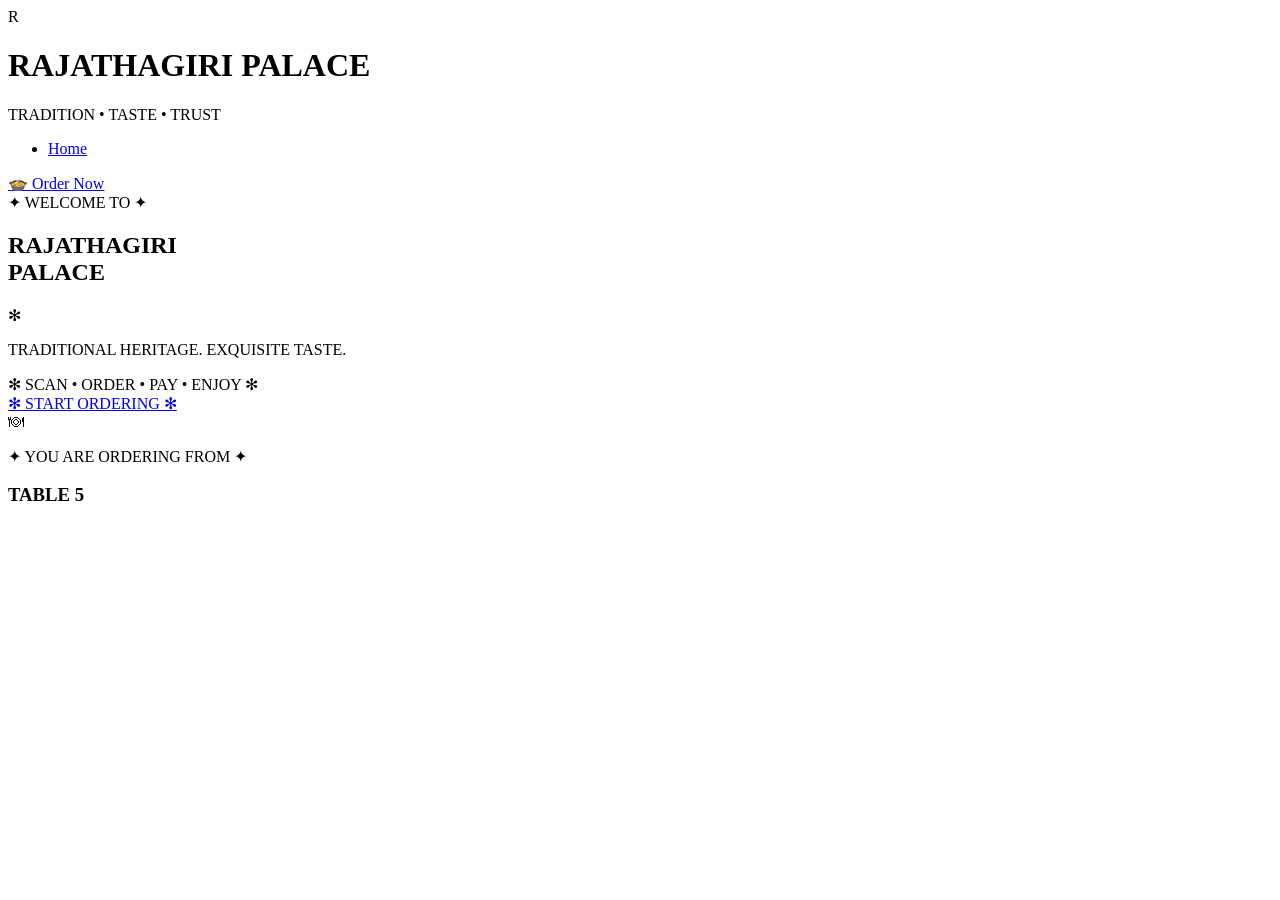
==== index.html @ 091574f3 "Add files via upload" ====
<!DOCTYPE html>
<html lang="en">
<head>
    <meta charset="UTF-8">
    <meta name="viewport" content="width=device-width, initial-scale=1.0">
    <title>Rajathgiri Place</title>
    <link rel="stylesheet" href="style.css">
    <!-- Google Fonts: Cinzel Decorative for the swash serif, Montserrat for clean sans-serif -->
    <link href="https://fonts.googleapis.com/css2?family=Cinzel+Decorative:wght@400;700;900&family=Montserrat:wght@300;400;500&display=swap" rel="stylesheet">
    
</head>
<body>
    <!-- Top Navigation Bar -->
    <header>
        <div class="logo-area">
            <div class="logo-circle">
                <span class="r-mark">R</span>
            </div>
            <div class="logo-text">
                <h1>RAJATHAGIRI PALACE</h1>
                <p>TRADITION &bull; TASTE &bull; TRUST</p>
            </div>
        </div>
        
        <nav class="main-nav">
            <ul>
                <li class="active"><a href="#">Home</a></li>
                
            </ul>
        </nav>
        
        <div class="header-action">
            <a href="#" class="btn-order-now">
                <span class="icon-cloche">&#127858;</span> Order Now
            </a>
        </div>
    </header>

    <!-- Main Content Area -->
    <main class="hero-section">
        <div class="welcome-badge">
            <span class="diamond">&#10022;</span> WELCOME TO <span class="diamond">&#10022;</span>
        </div>
        
        <h2 class="hero-title">RAJATHAGIRI<br>PALACE</h2>
        
        <div class="ornate-divider">
            <div class="line"></div>
            <span class="flower">&#10043;</span>
            <div class="line"></div>
        </div>
        
        <p class="hero-subtitle">TRADITIONAL HERITAGE. EXQUISITE TASTE.</p>
        
        <div class="action-steps">
            <span class="flower-icon">&#10043;</span>
            <span class="step-text">SCAN <span class="dot">&bull;</span> ORDER <span class="dot">&bull;</span> PAY <span class="dot">&bull;</span> ENJOY</span>
            <span class="flower-icon">&#10043;</span>
        </div>
        
        <a href="menu.html" class="btn-start-ordering">
            ✻ START ORDERING ✻
        </a>
        
        <div class="table-card">
            <div class="table-icon">&#127869;</div>
            <p class="ordering-from"><span class="diamond">&#10022;</span> YOU ARE ORDERING FROM <span class="diamond">&#10022;</span></p>
            <h3 class="table-number">TABLE 5</h3>
        </div>
    </main>
</body>
</html>
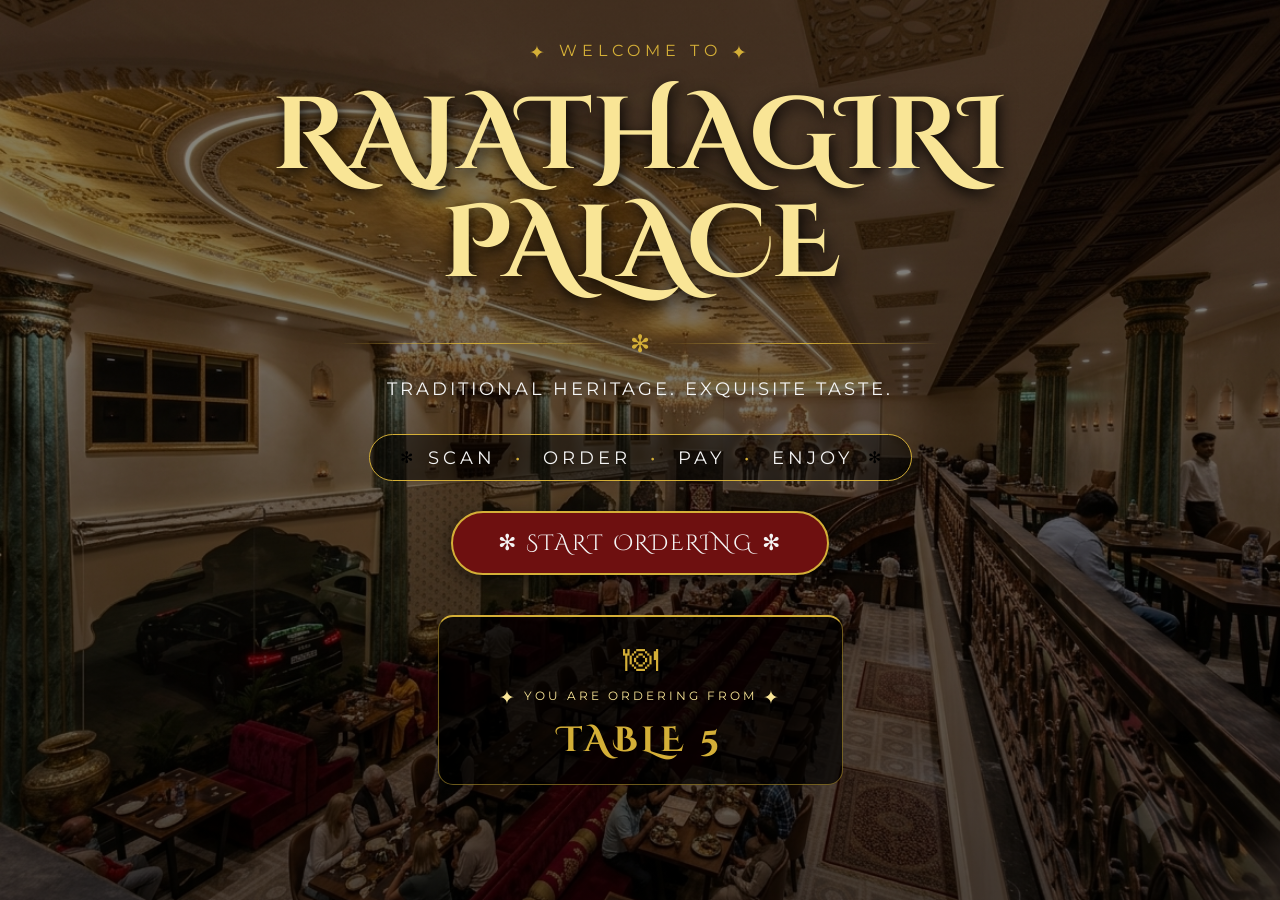
==== commit b06a3204: "Refactor index.html to remove duplicate content Removed duplicate HTML structure and cleaned up the " ====
--- a/index.html
+++ b/index.html
@@ -10,32 +10,7 @@
     
 </head>
 <body>
-    <!-- Top Navigation Bar -->
-    <header>
-        <div class="logo-area">
-            <div class="logo-circle">
-                <span class="r-mark">R</span>
-            </div>
-            <div class="logo-text">
-                <h1>RAJATHAGIRI PALACE</h1>
-                <p>TRADITION &bull; TASTE &bull; TRUST</p>
-            </div>
-        </div>
-        
-        <nav class="main-nav">
-            <ul>
-                <li class="active"><a href="#">Home</a></li>
-                
-            </ul>
-        </nav>
-        
-        <div class="header-action">
-            <a href="#" class="btn-order-now">
-                <span class="icon-cloche">&#127858;</span> Order Now
-            </a>
-        </div>
-    </header>
-
+    
     <!-- Main Content Area -->
     <main class="hero-section">
         <div class="welcome-badge">
@@ -69,4 +44,4 @@
         </div>
     </main>
 </body>
-</html>+</html>
--- a/style.css
+++ b/style.css
@@ -0,0 +1,400 @@
+/* --- Variables for precise color matching --- */
+:root {
+    --gold-primary: #d4af37;
+    --gold-light: #f9e596;
+    --gold-dark: #997a00;
+    --red-bg: #4a0c0c;
+    --red-btn: #6e1010;
+    --text-white: #f5f5f5;
+    --overlay-dark: rgba(0, 0, 0, 0.75);
+    --font-heading: 'Cinzel Decorative', serif;
+    --font-body: 'Montserrat', sans-serif;
+}
+
+/* --- Global Reset --- */
+* {
+    margin: 0;
+    padding: 0;
+    box-sizing: border-box;
+}
+
+body, html {
+    width: 100%;
+    height: 100%;
+    overflow-x: hidden;
+    font-family: var(--font-body);
+    /* Update the url() directly below to your new image name */
+    background:
+    linear-gradient(rgba(0,0,0,0.45), rgba(0,0,0,0.65)),
+    url("images/1000203876.png");
+
+    background-size: cover;
+    background-position: center;
+    background-repeat: no-repeat;
+    background-attachment: scroll;
+}
+
+/* --- Header Section --- */
+header {
+    display: flex;
+    justify-content: space-between;
+    align-items: center;
+    padding: 20px 40px;
+    background: linear-gradient(to bottom, rgba(0,0,0,0.9), transparent);
+    border-bottom: 1px solid rgba(212, 175, 55, 0.3);
+    position: sticky;
+    top: 0;
+    z-index: 10;
+}
+
+.logo-area {
+    display: flex;
+    align-items: center;
+    gap: 15px;
+}
+
+.logo-circle {
+    width: 55px;
+    height: 55px;
+    border: 2px dashed var(--gold-primary);
+    border-radius: 50%;
+    display: flex;
+    justify-content: center;
+    align-items: center;
+    padding: 2px;
+}
+
+.r-mark {
+    font-family: var(--font-heading);
+    font-size: 2rem;
+    font-weight: 700;
+    color: var(--gold-primary);
+}
+
+.logo-text h1 {
+    font-family: var(--font-body);
+    font-size: 1.1rem;
+    font-weight: 500;
+    letter-spacing: 2px;
+    color: var(--gold-primary);
+}
+
+.logo-text p {
+    font-size: 0.55rem;
+    letter-spacing: 4px;
+    color: var(--gold-light);
+    margin-top: 3px;
+}
+
+.main-nav ul {
+    list-style: none;
+    display: flex;
+    gap: 35px;
+}
+
+.main-nav a {
+    text-decoration: none;
+    color: var(--text-white);
+    font-size: 0.95rem;
+    transition: color 0.3s;
+}
+
+.main-nav li.active a, .main-nav a:hover {
+    color: var(--gold-primary);
+}
+
+.main-nav li.active {
+    position: relative;
+}
+
+.main-nav li.active::after {
+    content: '♦';
+    position: absolute;
+    bottom: -15px;
+    left: 50%;
+    transform: translateX(-50%);
+    color: var(--gold-primary);
+    font-size: 0.8rem;
+}
+
+.btn-order-now {
+    text-decoration: none;
+    color: var(--text-white);
+    border: 1px solid var(--gold-primary);
+    padding: 10px 24px;
+    border-radius: 30px;
+    font-size: 0.9rem;
+    display: flex;
+    align-items: center;
+    gap: 8px;
+    transition: background 0.3s;
+}
+
+.btn-order-now:hover {
+    background: rgba(212, 175, 55, 0.2);
+}
+
+/* --- Hero Main Content --- */
+.hero-section {
+    min-height: calc(100vh - 100px);
+    display: flex;
+    flex-direction: column;
+    justify-content: center;
+    align-items: center;
+    text-align: center;
+    padding: 40px 20px;
+    position: relative;
+    z-index: 5;
+}
+
+.welcome-badge {
+    font-family: var(--font-body);
+    font-size: 1rem;
+    letter-spacing: 5px;
+    color: var(--gold-primary);
+    margin-bottom: 10px;
+}
+
+.diamond {
+    font-size: 1.2rem;
+    vertical-align: middle;
+}
+
+.hero-title{
+    font-family: var(--font-heading);
+    font-size: clamp(2.8rem, 8vw, 6.5rem);
+    font-weight: 700;
+    line-height: 1.05;
+    color: var(--gold-light);
+    text-shadow: 2px 5px 15px rgba(0,0,0,0.9);
+    margin: 10px 0;
+}
+
+.ornate-divider {
+    display: flex;
+    align-items: center;
+    justify-content: center;
+    gap: 15px;
+    width: 60%;
+    max-width: 600px;
+    margin: 20px 0;
+}
+
+.ornate-divider .line {
+    height: 1px;
+    flex-grow: 1;
+    background: linear-gradient(to right, transparent, var(--gold-primary), transparent);
+}
+
+.flower {
+    font-size: 1.5rem;
+    color: var(--gold-primary);
+}
+
+.hero-subtitle {
+    font-family: var(--font-body);
+    font-size: 1.1rem;
+    letter-spacing: 3px;
+    color: var(--text-white);
+    margin-bottom: 35px;
+}
+
+/* --- Action Buttons --- */
+.action-steps {
+    display:flex;
+    align-items:center;
+    justify-content:center;
+    flex-wrap:wrap;
+    gap: 15px;
+    border: 1px solid var(--gold-primary);
+    padding: 12px 30px;
+    border-radius: 40px;
+    background:rgba(0, 0, 0, 0.5);
+    margin-bottom: 30px;
+}
+
+.step-text {
+    font-family: var(--font-body);
+    font-size: 1.1rem;
+    letter-spacing: 4px;
+    color: var(--text-white);
+}
+
+.dot {
+    color: var(--gold-primary);
+    margin: 0 10px;
+}
+
+.btn-start-ordering {
+    background: var(--red-btn);
+    color: var(--text-white);
+    text-decoration: none;
+    padding: 15px 45px;
+    border: 2px solid var(--gold-primary);
+    border-radius: 40px;
+    font-family: var(--font-heading);
+    font-size: 1.4rem;
+    letter-spacing: 2px;
+    display: flex;
+    align-items: center;
+    gap: 15px;
+    box-shadow: 0 5px 20px rgba(0,0,0,0.6);
+    transition: transform 0.2s, background 0.3s;
+    margin-bottom: 40px;
+}
+
+.btn-start-ordering:hover {
+    transform: scale(1.03);
+    background: #8a1414;
+}
+
+.flower-icon-red {
+    color: var(--gold-primary);
+    font-size: 1.2rem;
+}
+
+/* --- Table Info Card --- */
+.table-card {
+    border: 1px solid rgba(212, 175, 55, 0.5);
+    background: rgba(0, 0, 0, 0.7);
+    padding: 20px 60px;
+    border-radius: 15px;
+    position: relative;
+    border-top: 2px solid var(--gold-primary);
+}
+
+.table-icon {
+    font-size: 2.2rem;
+    color: var(--gold-primary);
+    margin-bottom: 5px;
+}
+
+.ordering-from {
+    font-size: 0.75rem;
+    letter-spacing: 3px;
+    color: var(--gold-light);
+    margin-bottom: 8px;
+}
+
+.table-number {
+    font-family: var(--font-heading);
+    font-size: 2.2rem;
+    letter-spacing: 4px;
+    color: var(--gold-primary);
+}
+
+/* --- Bottom Curve overlay --- */
+.bottom-curve {
+    position: fixed;
+    bottom: 0;
+    left: 0;
+    width: 100%;
+    height: 180px;
+    background: url('https://www.transparenttextures.com/patterns/arabesque.png'), var(--red-bg);
+    border-top: 4px solid var(--gold-primary);
+    border-top-left-radius: 50% 100%;
+    border-top-right-radius: 50% 100%;
+    z-index: 1;
+    display: none;
+    justify-content: center;
+    align-items: flex-end;
+    padding-bottom: 20px;
+    box-shadow: 0 -10px 30px rgba(0,0,0,0.8);
+}
+
+.lotus-icon {
+    font-size: 2rem;
+    color: var(--gold-primary);
+}
+
+/* ===========================
+   Mobile Responsive Design
+=========================== */
+
+@media (max-width:768px){
+
+header{
+    flex-direction:column;
+    gap:15px;
+    padding:15px;
+}
+
+.main-nav ul{
+    gap:18px;
+    flex-wrap:wrap;
+    justify-content:center;
+}
+
+.hero-title{
+    font-size:3rem;
+}
+
+.hero-subtitle{
+    font-size:0.9rem;
+    letter-spacing:2px;
+}
+
+.action-steps{
+    width:90%;
+    padding:10px;
+}
+
+.step-text{
+    font-size:0.8rem;
+    letter-spacing:1px;
+}
+
+.btn-start-ordering{
+    width: 320px;
+    max-width: 90%;
+    min-height: 60px;
+    font-size: 1rem;
+    white-space: nowrap;
+    justify-content: center;
+}
+
+.table-card{
+    width:90%;
+    max-width:350px;
+    padding:20px;
+}
+
+.bottom-curve{
+    display:none;
+}
+.logo-text h1{
+    font-size:0.8rem;
+}
+
+.logo-text p{
+    font-size:0.45rem;
+    letter-spacing:2px;
+}
+
+.btn-order-now{
+    display:none;
+}
+
+.welcome-badge{
+    font-size:0.8rem;
+    letter-spacing:3px;
+}
+
+.hero-title{
+    font-size:2.8rem;
+    line-height:1.1;
+}
+
+.hero-section{
+    min-height:100vh;
+    padding:20px;
+}
+
+.main-nav a{
+    font-size:0.85rem;
+}
+
+.table-number{
+    font-size:1.6rem;
+}
+}
